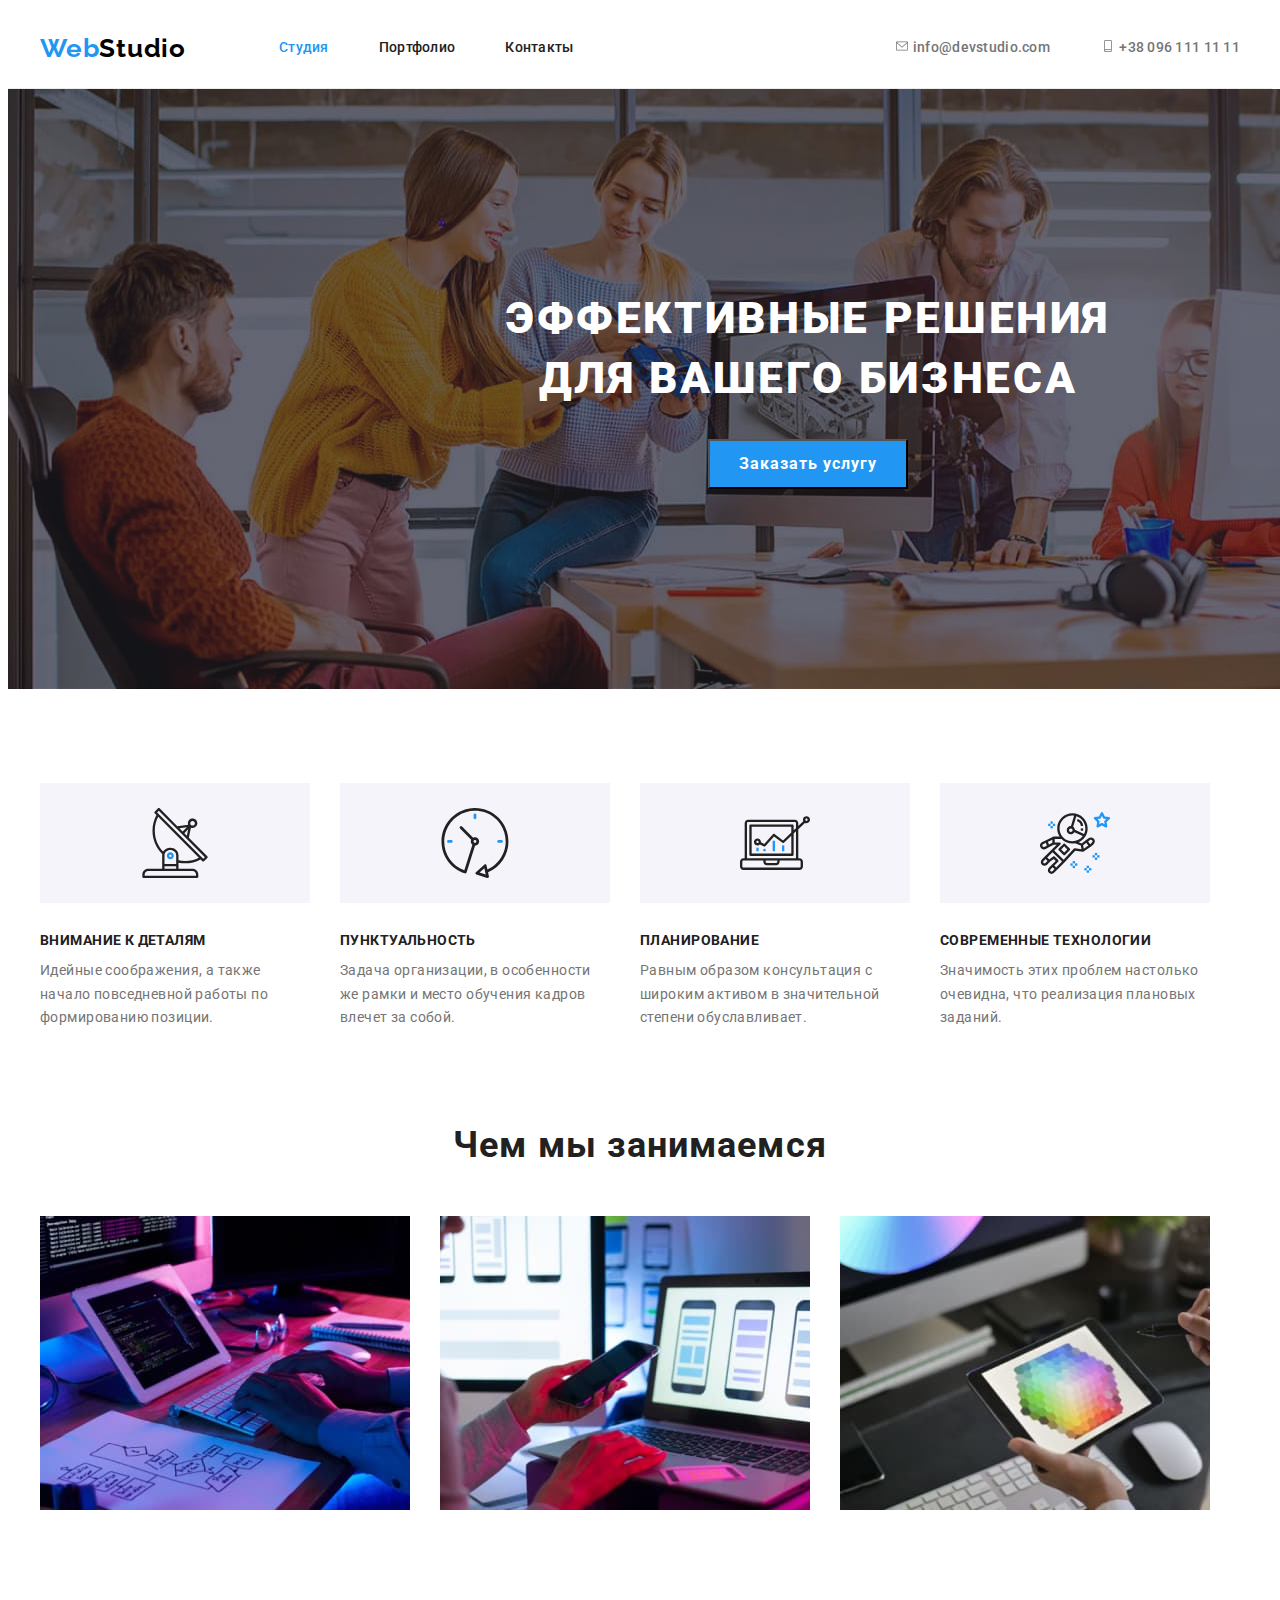
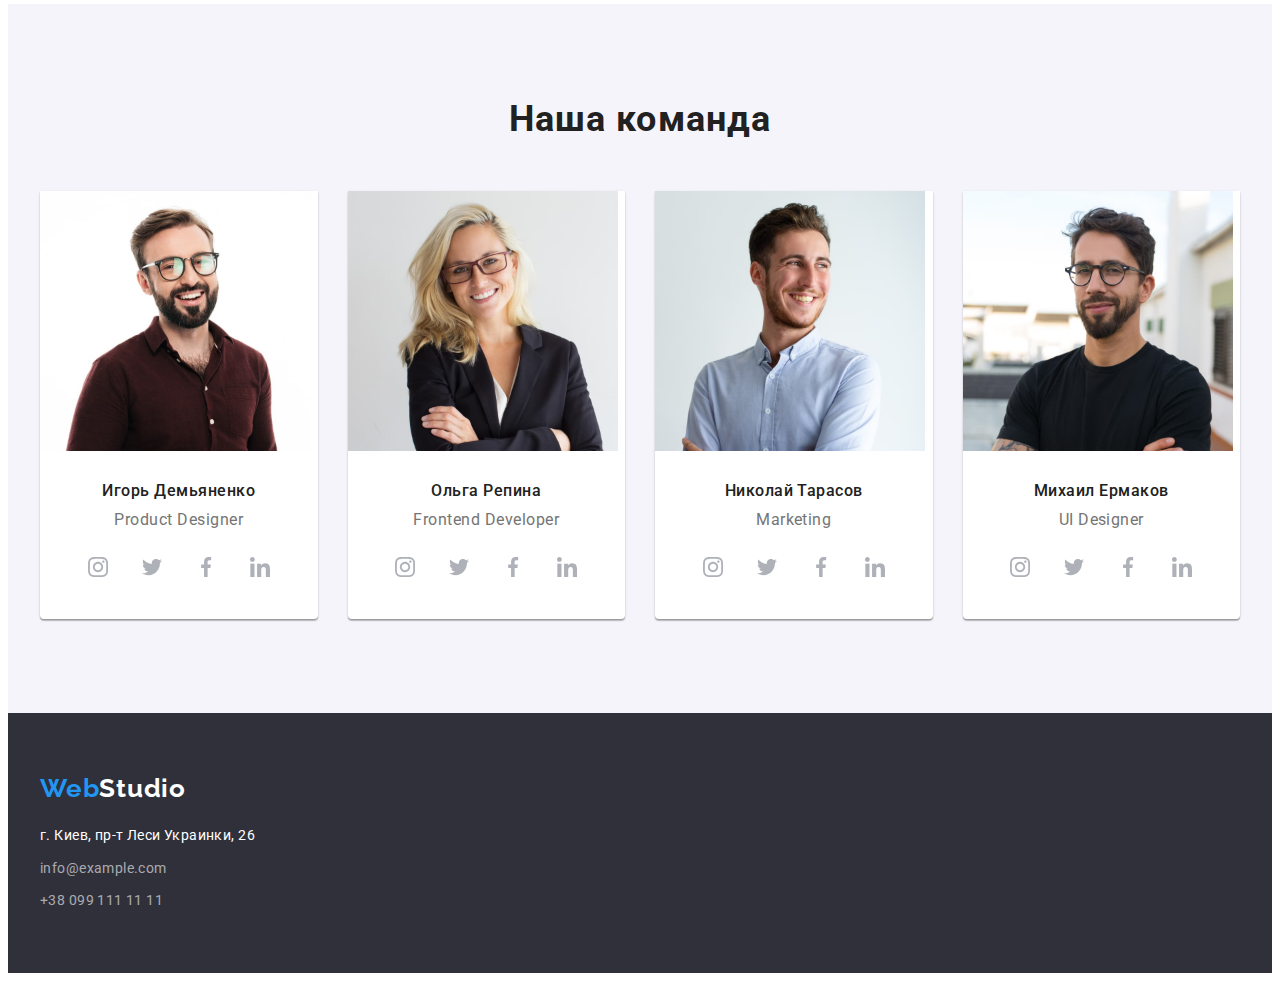
==== index.html @ e8e0b85b "hw-1" ====
<!DOCTYPE html>
<html lang="ru">
  <head>
    <meta charset="UTF-8" />
    <meta name="viewport" content="width=device-width, initial-scale=1.0" />
    <link rel="preconnect" href="https://fonts.googleapis.com" />
    <link rel="preconnect" href="https://fonts.gstatic.com" crossorigin />
    <link
      href="https://fonts.googleapis.com/css2?family=Oleo+Script&family=Raleway:wght@700&family=Roboto:wght@400;500;700;900&display=swap"
      rel="stylesheet"
    />
    <title>Студия</title>
    <link
      rel="stylesheet"
      href="https://cdnjs.cloudflare.com/ajax/libs/modern-normalize/1.1.0/modern-normalize.min.css"
      integrity="sha512-wpPYUAdjBVSE4KJnH1VR1HeZfpl1ub8YT/NKx4PuQ5NmX2tKuGu6U/JRp5y+Y8XG2tV+wKQpNHVUX03MfMFn9Q=="
      crossorigin="anonymous"
      referrerpolicy="no-referrer"
    />
    <link rel="stylesheet" href="./css/styles.css" />
  </head>
  <body>
    <header class="header">
      <div class="container">
        <a class="header-logo link" href="index.html" lang="en"
          ><span class="logo-first">Web</span>Studio</a
        >
        <nav class="header-nav">
          <ul class="header-nav-list list">
            <li class="header-item">
              <a href="./index.html" class="header-link link current">Студия</a>
            </li>
            <li class="header-item">
              <a href="./portfolio.html" class="header-link link">Портфолио</a>
            </li>
            <li class="header-item">
              <a href="" class="header-link link">Контакты</a>
            </li>
          </ul>
        </nav>
        <div class="header-connect">
          <ul class="header-list list">
            <li class="header-link">
              <a class="header-mail link" href="mailto:info@devstudio.com"
                ><svg class="header-icons" width="16" height="12">
                  <use
                    href="./images/icons/symbol-defs.svg#icon-envelope"
                  ></use>
                </svg>
                info@devstudio.com</a
              >
            </li>
            <li class="header-link">
              <a class="header-tel link" href="tel:+380961111111">
                <svg class="header-icons" width="16" height="12">
                  <use
                    href="./images/icons/symbol-defs.svg#icon-smartphone"
                  ></use>
                </svg>
                +38 096 111 11 11</a
              >
            </li>
          </ul>
        </div>
      </div>
    </header>
    <main>
      <!--section-1-->
      <section class="hero section">
        <div class="container">
          <h1 class="hero-title">Эффективные решения для вашего бизнеса</h1>
          <button type="button" class="hero-btn">Заказать услугу</button>
        </div>
      </section>
      <!--section-2-->
      <section class="feature section">
        <div class="container">
          <ul class="feature-list list">
            <li class="feature-item">
              <div class="feature-icons">
                <svg class="feature-icon" width="70" height="70">
                  <use href="./images/icons/symbol-defs.svg#icon-antenna"></use>
                </svg>
              </div>
              <h3 class="feature-title">Внимание к деталям</h3>
              <p class="feature-text">
                Идейные соображения, а также начало повседневной работы по
                формированию позиции.
              </p>
            </li>
            <li class="feature-item">
              <div class="feature-icons">
                <svg class="feature-icon" width="70" height="70">
                  <use href="./images/icons/symbol-defs.svg#icon-clock"></use>
                </svg>
              </div>
              <h3 class="feature-title">Пунктуальность</h3>
              <p class="feature-text">
                Задача организации, в особенности же рамки и место обучения
                кадров влечет за собой.
              </p>
            </li>
            <li class="feature-item">
              <div class="feature-icons">
                <svg class="feature-icon" width="70" height="70">
                  <use href="./images/icons/symbol-defs.svg#icon-diagram"></use>
                </svg>
              </div>
              <h3 class="feature-title">Планирование</h3>
              <p class="feature-text">
                Равным образом консультация с широким активом в значительной
                степени обуславливает.
              </p>
            </li>
            <li class="feature-item">
              <div class="feature-icons">
                <svg class="feature-icon" width="70" height="70">
                  <use
                    href="./images/icons/symbol-defs.svg#icon-astronaut"
                  ></use>
                </svg>
              </div>
              <h3 class="feature-title">Современные технологии</h3>
              <p class="feature-text">
                Значимость этих проблем настолько очевидна, что реализация
                плановых заданий.
              </p>
            </li>
          </ul>
        </div>
      </section>
      <!--section-3-->
      <section class="work section">
        <div class="container">
          <h2 class="work-title">Чем мы занимаемся</h2>
          <ul class="work-list list">
            <li class="work-item">
              <img
                src="./images/img.jpg"
                alt="картинка"
                width="370"
                height="294"
              />
            </li>
            <li class="work-item">
              <img
                src="./images/img-1.jpg"
                alt="картинка-1"
                width="370"
                height="294"
              />
            </li>
            <li class="work-item">
              <img
                src="./images/img-2.jpg"
                alt="картинка-2"
                width="370"
                height="294"
              />
            </li>
          </ul>
        </div>
      </section>
      <!--section-4-->
      <section class="team section">
        <div class="container">
          <h2 class="team-title">Наша команда</h2>
          <ul class="team-list list">
            <li class="team-item">
              <img
                src="./images/img-4.jpg"
                alt="Игорь Демьяненко"
                width="270"
                height="260"
              />
              <div class="team-cards">
                <h3 class="team-subtitle">Игорь Демьяненко</h3>
                <p lang="en" class="team-text">Product Designer</p>
                <ul class="team-soc-list list">
                  <li class="team-soc-item">
                    <a href="" class="team-soc-link link">
                      <svg class="team-soc-icon" width="20" height="20">
                        <use
                          href="./images/icons/symbol-defs.svg#icon-instagram-2"
                        ></use>
                      </svg>
                    </a>
                  </li>
                  <li class="team-soc-item">
                    <a href="" class="team-soc-link link"
                      ><svg class="team-soc-icon" width="20" height="20">
                        <use
                          href="./images/icons/symbol-defs.svg#icon-twitter"
                        ></use>
                      </svg>
                    </a>
                  </li>
                  <li class="team-soc-item">
                    <a href="" class="team-soc-link link"
                      ><svg class="team-soc-icon" width="20" height="20">
                        <use
                          href="./images/icons/symbol-defs.svg#icon-facebook"
                        ></use>
                      </svg>
                    </a>
                  </li>
                  <li class="team-soc-item">
                    <a href="" class="team-soc-link link"
                      ><svg class="team-soc-icon" width="20" height="20">
                        <use
                          href="./images/icons/symbol-defs.svg#icon-linkedin"
                        ></use>
                      </svg>
                    </a>
                  </li>
                </ul>
              </div>
            </li>
            <li class="team-item">
              <img
                src="./images/img-3.jpg"
                alt="Ольга Репина"
                width="270"
                height="260"
              />
              <div class="team-cards">
                <h3 class="team-subtitle">Ольга Репина</h3>
                <p lang="en" class="team-text">Frontend Developer</p>
                <ul class="team-soc-list list">
                  <li class="team-soc-item">
                    <a href="" class="team-soc-link link">
                      <svg class="team-soc-icon" width="20" height="20">
                        <use
                          href="./images/icons/symbol-defs.svg#icon-instagram-2"
                        ></use>
                      </svg>
                    </a>
                  </li>
                  <li class="team-soc-item">
                    <a href="" class="team-soc-link link"
                      ><svg class="team-soc-icon" width="20" height="20">
                        <use
                          href="./images/icons/symbol-defs.svg#icon-twitter"
                        ></use>
                      </svg>
                    </a>
                  </li>
                  <li class="team-soc-item">
                    <a href="" class="team-soc-link link"
                      ><svg class="team-soc-icon" width="20" height="20">
                        <use
                          href="./images/icons/symbol-defs.svg#icon-facebook"
                        ></use>
                      </svg>
                    </a>
                  </li>
                  <li class="team-soc-item">
                    <a href="" class="team-soc-link link"
                      ><svg class="team-soc-icon" width="20" height="20">
                        <use
                          href="./images/icons/symbol-defs.svg#icon-linkedin"
                        ></use>
                      </svg>
                    </a>
                  </li>
                </ul>
              </div>
            </li>
            <li class="team-item">
              <img
                src="./images/img-5.jpg"
                alt="Николай Тарасов"
                width="270"
                height="260"
              />
              <div class="team-cards">
                <h3 class="team-subtitle">Николай Тарасов</h3>
                <p lang="en" class="team-text">Marketing</p>
                <ul class="team-soc-list list">
                  <li class="team-soc-item">
                    <a href="" class="team-soc-link link">
                      <svg class="team-soc-icon" width="20" height="20">
                        <use
                          href="./images/icons/symbol-defs.svg#icon-instagram-2"
                        ></use>
                      </svg>
                    </a>
                  </li>
                  <li class="team-soc-item">
                    <a href="" class="team-soc-link link"
                      ><svg class="team-soc-icon" width="20" height="20">
                        <use
                          href="./images/icons/symbol-defs.svg#icon-twitter"
                        ></use>
                      </svg>
                    </a>
                  </li>
                  <li class="team-soc-item">
                    <a href="" class="team-soc-link link"
                      ><svg class="team-soc-icon" width="20" height="20">
                        <use
                          href="./images/icons/symbol-defs.svg#icon-facebook"
                        ></use>
                      </svg>
                    </a>
                  </li>
                  <li class="team-soc-item">
                    <a href="" class="team-soc-link link"
                      ><svg class="team-soc-icon" width="20" height="20">
                        <use
                          href="./images/icons/symbol-defs.svg#icon-linkedin"
                        ></use>
                      </svg>
                    </a>
                  </li>
                </ul>
              </div>
            </li>
            <li class="team-item">
              <img
                src="./images/img-6.jpg"
                alt="Михаил Ермаков"
                width="270"
                height="260"
              />
              <div class="team-cards">
                <h3 class="team-subtitle">Михаил Ермаков</h3>
                <p lang="en" class="team-text">UI Designer</p>
                <ul class="team-soc-list list">
                  <li class="team-soc-item">
                    <a href="" class="team-soc-link link">
                      <svg class="team-soc-icon" width="20" height="20">
                        <use
                          href="./images/icons/symbol-defs.svg#icon-instagram-2"
                        ></use>
                      </svg>
                    </a>
                  </li>
                  <li class="team-soc-item">
                    <a href="" class="team-soc-link link"
                      ><svg class="team-soc-icon" width="20" height="20">
                        <use
                          href="./images/icons/symbol-defs.svg#icon-twitter"
                        ></use>
                      </svg>
                    </a>
                  </li>
                  <li class="team-soc-item">
                    <a href="" class="team-soc-link link"
                      ><svg class="team-soc-icon" width="20" height="20">
                        <use
                          href="./images/icons/symbol-defs.svg#icon-facebook"
                        ></use>
                      </svg>
                    </a>
                  </li>
                  <li class="team-soc-item">
                    <a href="" class="team-soc-link link"
                      ><svg class="team-soc-icon" width="20" height="20">
                        <use
                          href="./images/icons/symbol-defs.svg#icon-linkedin"
                        ></use>
                      </svg>
                    </a>
                  </li>
                </ul>
              </div>
            </li>
          </ul>
        </div>
      </section>
    </main>
    <footer class="footer">
      <div class="container">
        <a href="index.html" class="footer-logo link" lang="en"
          ><span class="logo-first">Web</span>Studio</a
        >
        <address class="contacts-address">
          <ul class="contacts-list list">
            <li class="contacts-item">
              <a
                href="https://goo.gl/maps/6jQpvuKNeMGjy2xLA"
                class="futer-address link"
                target="_blank"
                >г. Киев, пр-т Леси Украинки, 26</a
              >
            </li>
            <li class="contacts-item">
              <a href="mailto:info@example.com" class="futer-mail link"
                >info@example.com</a
              >
            </li>
            <li class="contacts-item">
              <a href="tel:+380991111111" class="futer-tel link"
                >+38 099 111 11 11</a
              >
            </li>
          </ul>
        </address>
      </div>
    </footer>
  </body>
</html>
---- css/styles.css ----
:root {
  --title-color: #212121;
  --accent-color: #2196f3;
  --projegt-list-gap: 30px;
}

*::before,
*::after {
  box-sizing: border-box;
}
p,
h1,
h2,
h3,
h4,
h5,
h6 {
  margin: 0;
}
ul,
ol {
  margin: 0;
  padding: 0;
}
img {
  display: block;
  max-width: 100%;
  height: auto;
}
body {
  font-family: "Roboto", sans-serif;
}
.list {
  list-style: none;
}
.link {
  text-decoration: none;
}
.container {
  width: 1200px;
  padding-left: 15px;
  padding-right: 15px;
  margin: 0 auto;
}
.section {
  padding-top: 94px;
  padding-bottom: 94px;
}
.visually-hidden {
  position: absolute;
  white-space: nowrap;
  width: 1px;
  height: 1px;
  overflow: hidden;
  border: 0;
  padding: 0;
  clip: rect(0 0 0 0);
  clip-path: inset(50%);
  margin: -1px;
}

/* ----------header----------*/
.header {
  background-color: #ffffff;
  border-bottom: 1px solid #ececec;
}
.header .container {
  display: flex;
  align-items: center;
}
.header-nav .current {
  color: var(--accent-color);
}
.header-logo {
  font-family: "Raleway";
  font-style: normal;
  font-weight: 700;
  font-size: 26px;
  line-height: 1.19;
  letter-spacing: 0.03em;
  color: #000000;
  margin-right: 93px;
}
.logo-first {
  font-family: "Raleway";
  font-style: normal;
  font-weight: 700;
  font-size: 26px;
  line-height: 1.19;
  letter-spacing: 0.03em;
  color: #2196f3;
}
.header-nav-list,
.header-list {
  display: flex;
}
.header-connect {
  margin-left: auto;
}
.header-item:not(:last-child) {
  margin-right: 50px;
}

.header-link {
  font-weight: 500;
  font-size: 14px;
  line-height: 1.14;
  letter-spacing: 0.02em;
  padding-top: 0;
  color: #212121;
  display: block;
  padding-top: 32px;
  padding-bottom: 32px;
}
.header-icons {
  fill: currentColor;
}
.header-link:hover,
.header-link:focus {
  color: var(--accent-color);
}

.header-mail,
.header-tel {
  font-weight: 500;
  font-size: 14px;
  line-height: 1.14;
  letter-spacing: 0.02em;

  color: #757575;
}

.header-mail:hover,
.header-mail:focus {
  color: var(--accent-color);
}
.header-tel:hover,
.header-tel:focus {
  color: var(--accent-color);
}
.header-tel {
  margin-left: 50px;
}

/* ----------hero----------*/
.hero {
  background-color: #2f303a;
  width: 1600px;
  margin: 0 auto;
  background-image: linear-gradient(
      rgba(47, 48, 58, 0.4),
      rgba(47, 48, 58, 0.4)
    ),
    url(../images/fon.jpg);
  background-repeat: no-repeat;
  background-position: center;
  background-size: cover;
  padding-top: 200px;
  padding-bottom: 200px;
  text-align: center;
}
.hero-title {
  font-weight: 900;
  font-size: 44px;
  line-height: 1.36;
  letter-spacing: 0.06em;
  text-transform: uppercase;
  color: #ffffff;
  max-width: 696px;
  margin: 0 auto;
}
.hero-btn {
  font-family: "Roboto";
  font-style: normal;
  font-weight: 700;
  font-size: 16px;
  line-height: 1.88;
  display: block;
  letter-spacing: 0.06em;
  color: #ffffff;
  background-color: #2196f3;
  margin: 0 auto;
  height: 50px;
  min-width: 200px;
  margin-top: 30px;
}
/* ----------feature----------*/
.feature-list {
  display: flex;
}
.feature-item {
  max-width: 270px;
}

.feature-item + .feature-item {
  margin-left: 30px;
}
.feature-icons {
  width: 270px;
  height: 120px;
  background-color: #f5f4fa;
  display: flex;
  align-items: center;
  justify-content: center;
  margin-bottom: var(--projegt-list-gap);
}
.feature-title {
  font-weight: 700;
  font-size: 14px;
  line-height: 1.14;
  letter-spacing: 0.03em;
  text-transform: uppercase;
  color: var(--title-color);
  margin-bottom: 10px;
}
.feature-text {
  font-size: 14px;
  line-height: 1.71;
  letter-spacing: 0.03em;
  color: #757575;
}
/* ----------work----------*/
.work {
  padding-top: 0;
}
.work-list {
  display: flex;
}
.work-item + .work-item {
  margin-left: 30px;
}
.work-title {
  font-weight: 700;
  font-size: 36px;
  line-height: 1.17;
  text-align: center;
  letter-spacing: 0.03em;
  color: var(--title-color);
  margin-bottom: 50px;
}
/* ----------team----------*/

.team {
  background-color: #f5f4fa;
}
.team-list {
  display: flex;
  flex-wrap: wrap;
  margin-left: -30px;
}
.team-item {
  background-color: #ffffff;
  flex-basis: calc(100% / 4 - 30px);
  margin-left: 30px;
  box-shadow: 0px 1px 3px rgba(0, 0, 0, 0.12), 0px 1px 1px rgba(0, 0, 0, 0.14),
    0px 2px 1px rgba(0, 0, 0, 0.2);
  border-radius: 0px 0px 4px 4px;
}

.team-title {
  font-weight: 700;
  font-size: 36px;
  line-height: 1.17;
  text-align: center;
  letter-spacing: 0.03em;

  color: var(--title-color);
  margin-bottom: 50px;
}
.team-cards {
  padding-top: 30px;
  padding-bottom: 30px;
}
.team-subtitle {
  font-weight: 500;
  font-size: 16px;
  line-height: 1.19;
  text-align: center;
  letter-spacing: 0.03em;
  color: #212121;
  margin-bottom: 10px;
}
.team-text {
  font-size: 16px;
  line-height: 1.19;
  text-align: center;
  letter-spacing: 0.03em;
  color: #757575;
  margin-bottom: 16px;
}
.team-soc-list {
  display: flex;
  justify-content: center;
}
.team-soc-item + .team-soc-item {
  margin-left: 10px;
}
.team-soc-link {
  width: 44px;
  height: 44px;
  background-color: #ffffff;
  border-radius: 50%;
  display: flex;
  align-items: center;
  justify-content: center;
  color: #afb1b8;
}
.team-soc-icon {
  fill: currentColor;
}
.team-soc-link:hover,
.team-soc-link:focus {
  background-color: var(--accent-color);
  color: #ffffff;
}

/* ----------footer----------*/
.footer {
  background-color: #2f303a;
  padding-top: 60px;
  padding-bottom: 60px;
}
.footer-logo {
  font-family: "Raleway";
  font-style: normal;
  font-weight: 700;
  font-size: 26px;
  line-height: 1.19;
  letter-spacing: 0.03em;
  color: #ffffff;
  display: block;
  margin-bottom: 20px;
}
.contacts-address {
  font-style: normal;
}
.contacts-item + .contacts-item {
  margin-top: 9px;
}
.futer-address {
  font-size: 14px;
  line-height: 1.71;
  letter-spacing: 0.03em;
  color: #ffffff;
}
.futer-mail,
.futer-tel {
  font-size: 14px;
  line-height: 1.71;
  letter-spacing: 0.03em;
  color: rgba(255, 255, 255, 0.6);
}
.futer-mail:hover,
.futer-mail:focus {
  color: var(--accent-color);
}
.futer-tel:hover,
.futer-tel:focus {
  color: var(--accent-color);
}
/* -----страница-------- */

/* -------фильтр--------- */

.filtre-list {
  display: flex;
  justify-content: center;
  margin-bottom: 50px;
}
.filtre-item:nth-child(n + 2) {
  margin-left: 8px;
}
.filtre-btn {
  font-family: "Roboto";
  font-style: normal;
  font-weight: 500;
  font-size: 16px;
  line-height: 1.62;
  text-align: center;
  letter-spacing: 0.03em;
  background: #f5f4fa;
  border-radius: 4px;
  cursor: pointer;
  padding: 6px 22px;
  border: none;
  display: inline-block;
}

.filtre-btn:hover,
.filtre-btn:focus {
  color: var(--accent-color);
}
/* ----проект---- */

.project-list {
  display: flex;
  flex-wrap: wrap;
  margin-top: calc(-1 * var(--projegt-list-gap));
  margin-left: calc(-1 * var(--projegt-list-gap));
}

.project-item {
  flex-basis: calc(100% / 3 - var(--projegt-list-gap));
  margin-top: var(--projegt-list-gap);
  margin-left: var(--projegt-list-gap);
}

.project-card {
  padding: 20px 24px;
  border-right: 1px solid #eeeeee;
  border-bottom: 1px solid #eeeeee;
  border-left: 1px solid #eeeeee;
}
.project-title {
  font-weight: 700;
  font-size: 18px;
  line-height: 2;
  letter-spacing: 0.06em;
  color: #212121;
  margin-bottom: 4px;
}
.project-text {
  font-weight: 400;
  font-size: 16px;
  line-height: 1.88;
  letter-spacing: 0.03em;
  color: #757575;
}
.filtre-list .current {
  background-color: var(--accent-color);
  color: #ffffff;
}
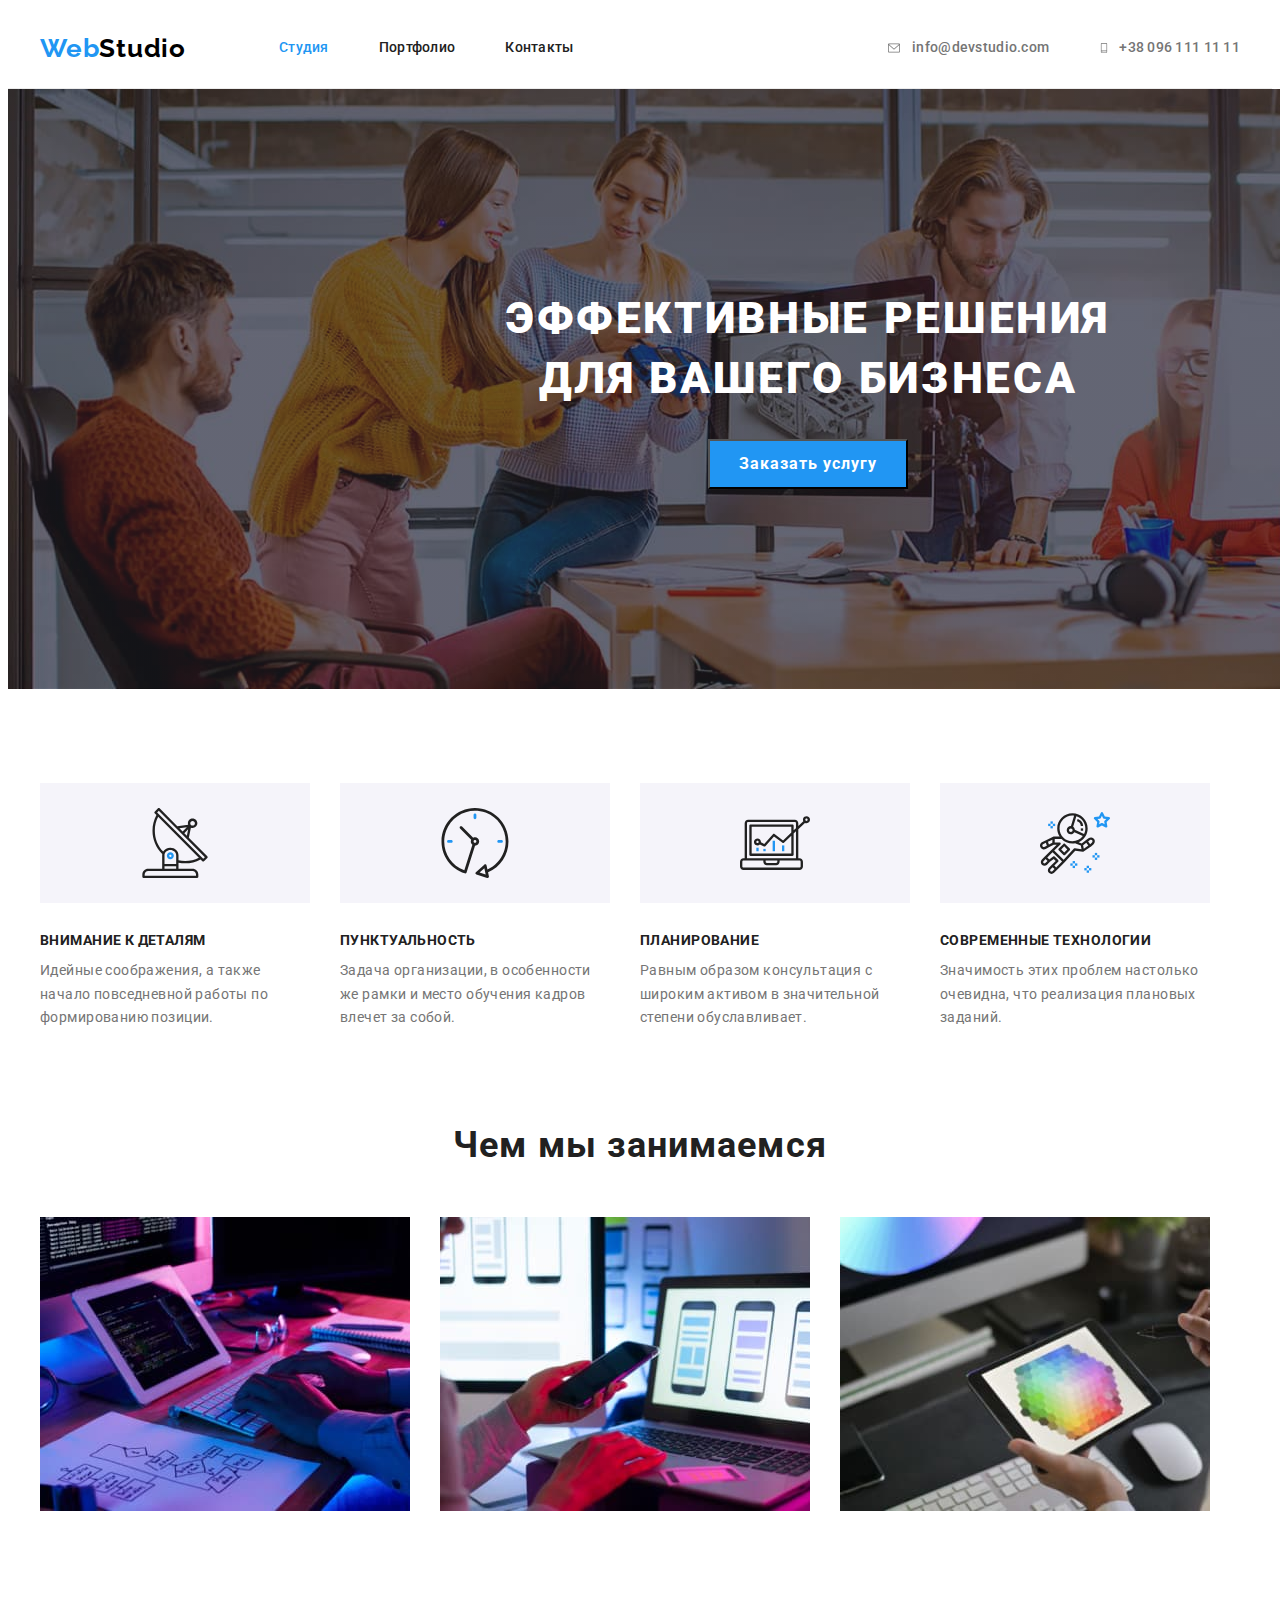
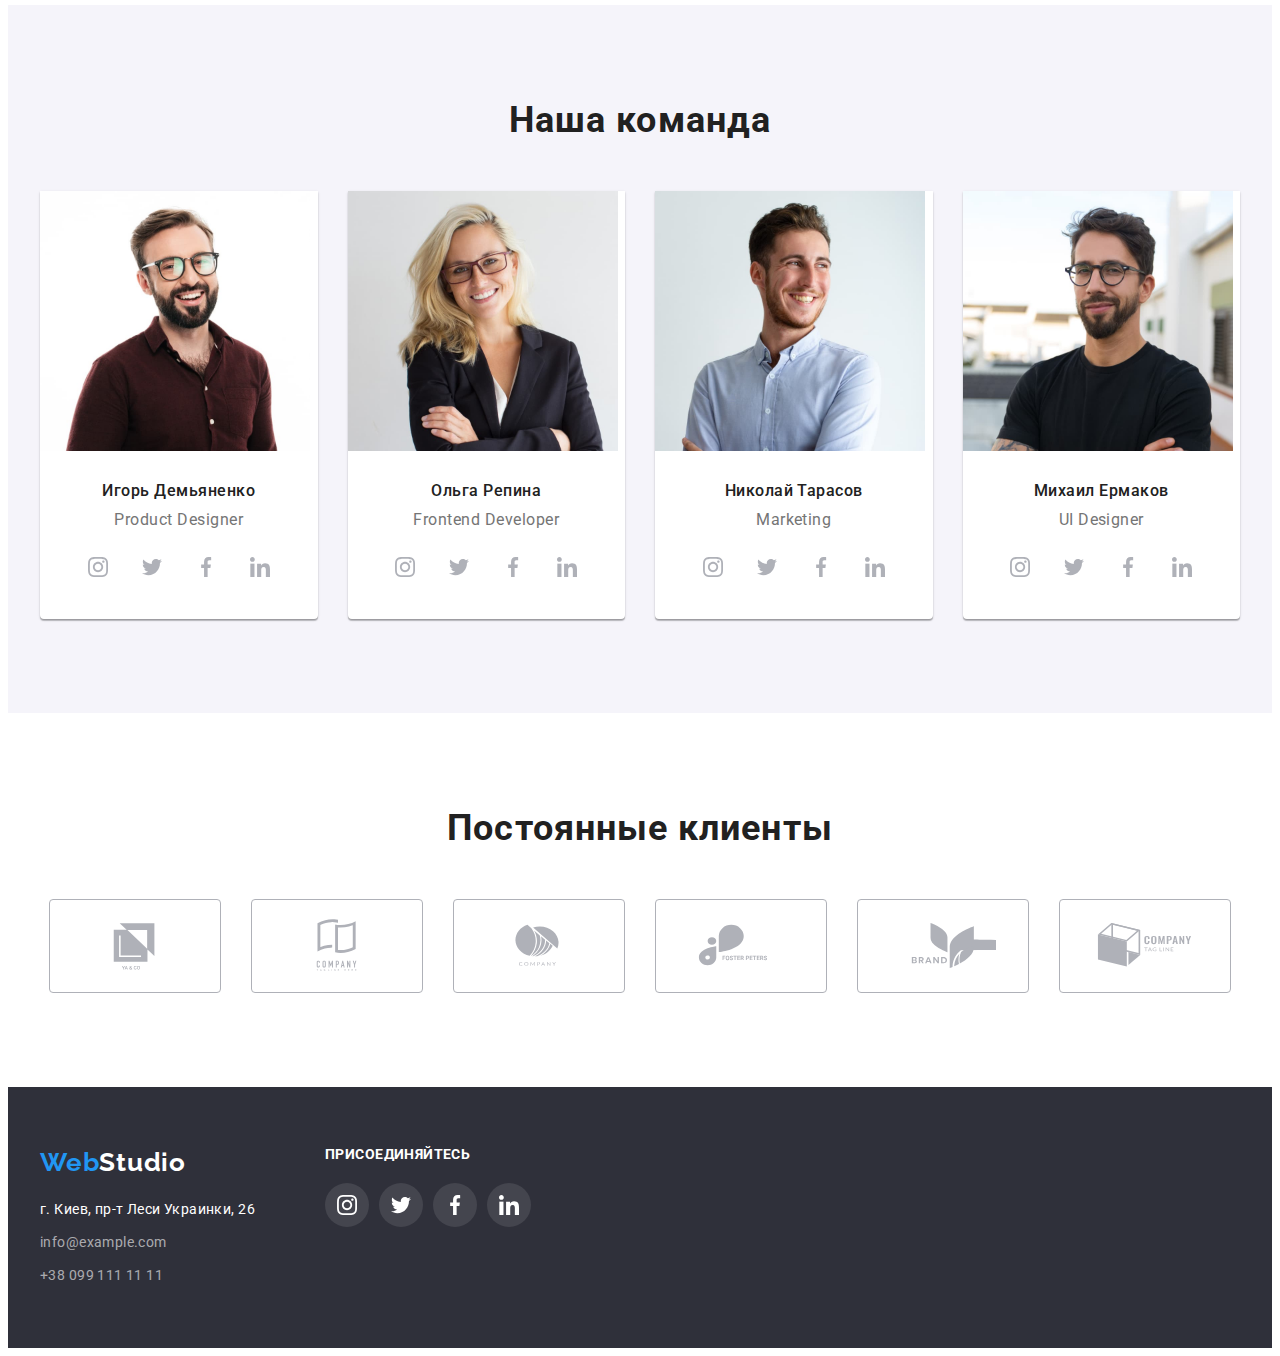
==== commit 4d81fb74: "hw-2" ====
--- a/index.html
+++ b/index.html
@@ -52,7 +52,7 @@
             </li>
             <li class="header-link">
               <a class="header-tel link" href="tel:+380961111111">
-                <svg class="header-icons" width="16" height="12">
+                <svg class="header-icons" width="10" height="16">
                   <use
                     href="./images/icons/symbol-defs.svg#icon-smartphone"
                   ></use>
@@ -369,9 +369,60 @@
           </ul>
         </div>
       </section>
+      <!--section-5-->
+      <section class="clients section">
+        <div class="container">
+          <h2 class="clients-title">Постоянные клиенты</h2>
+          <ul class="clients-list list">
+            <li class="client-item">
+              <a href="" class="client-link link">
+                <svg class="client-icon" width="106" height="60">
+                  <use href="./images/icons/symbol-defs.svg#icon-logo"></use>
+                </svg>
+              </a>
+            </li>
+            <li class="client-item">
+              <a href="" class="client-link link">
+                <svg class="client-icon" width="106" height="60">
+                  <use href="./images/icons/symbol-defs.svg#icon-logo-1"></use>
+                </svg>
+              </a>
+            </li>
+            <li class="client-item">
+              <a href="" class="client-link link">
+                <svg class="client-icon" width="106" height="60">
+                  <use href="./images/icons/symbol-defs.svg#icon-logo-2"></use>
+                </svg>
+              </a>
+            </li>
+            <li class="client-item">
+              <a href="" class="client-link link">
+                <svg class="client-icon" width="106" height="60">
+                  <use href="./images/icons/symbol-defs.svg#icon-logo-3"></use>
+                </svg>
+              </a>
+            </li>
+            <li class="client-item">
+              <a href="" class="client-link link">
+                <svg class="client-icon" width="106" height="60">
+                  <use href="./images/icons/symbol-defs.svg#icon-logo-4"></use>
+                </svg>
+              </a>
+            </li>
+            <li class="client-item">
+              <a href="" class="client-link link">
+                <svg class="client-icon" width="106" height="60">
+                  <use href="./images/icons/symbol-defs.svg#icon-logo-5"></use>
+                </svg>
+              </a>
+            </li>
+          </ul>
+        </div>
+      </section>
     </main>
     <footer class="footer">
-      <div class="container">
+      <div class="footer-conteiner container">
+        <div class="footer-contakts">
         <a href="index.html" class="footer-logo link" lang="en"
           ><span class="logo-first">Web</span>Studio</a
         >
@@ -396,6 +447,36 @@
               >
             </li>
           </ul>
+          </div>
+          <div class="footer-soc">
+            <h2 class="footer-soc-title">присоединяйтесь</h2>
+            <ul class="footer-soc-list list">
+              <li class="footer-soc-item">
+                <a href="" class="footer-soc-link">
+                  <svg class="footer-soc-icon" width="20" height="20">
+                    <use href="./images/icons/symbol-defs.svg#icon-instagram-2"></use></svg>
+                </a>
+              </li>
+              <li class="footer-soc-item">
+                <a href="" class="footer-soc-link">
+                  <svg class="footer-soc-icon" width="20" height="20">
+                    <use href="./images/icons/symbol-defs.svg#icon-twitter"></use></svg>
+                </a>
+              </li>
+              <li class="footer-soc-item">
+                <a href="" class="footer-soc-link">
+                  <svg class="footer-soc-icon" width="20" height="20">
+                    <use href="./images/icons/symbol-defs.svg#icon-facebook"></use></svg>
+                </a>
+              </li>
+              <li class="footer-soc-item">
+                <a href="" class="footer-soc-link">
+                  <svg class="footer-soc-icon" width="20" height="20">
+                    <use href="./images/icons/symbol-defs.svg#icon-linkedin"></use></svg>
+                </a>
+              </li>
+            </ul>
+          </div>
         </address>
       </div>
     </footer>
--- a/css/styles.css
+++ b/css/styles.css
@@ -114,6 +114,7 @@
 }
 .header-icons {
   fill: currentColor;
+  margin-right: 10px;
 }
 .header-link:hover,
 .header-link:focus {
@@ -128,6 +129,8 @@
   letter-spacing: 0.02em;
 
   color: #757575;
+  display: flex;
+  align-items: center;
 }
 
 .header-mail:hover,
@@ -314,12 +317,52 @@
   color: #ffffff;
 }
 
+/* ----------clients----------*/
+.clients-title {
+  font-weight: 700;
+  font-size: 36px;
+  line-height: 1.17;
+  text-align: center;
+  letter-spacing: 0.03em;
+  color: var(--title-color);
+  margin-bottom: 50px;
+}
+.clients-list {
+  display: flex;
+  justify-content: center;
+}
+.client-item + .client-item {
+  margin-left: var(--projegt-list-gap);
+}
+.client-link {
+  display: flex;
+  width: 170px;
+  height: 92px;
+  color: #afb1b8;
+  align-items: center;
+  justify-content: center;
+
+  border: 1px solid #afb1b8;
+  border-radius: 4px;
+}
+.client-icon {
+  fill: currentColor;
+}
+.client-link:focus,
+.client-link:hover {
+  color: var(--accent-color);
+  border: 1px solid var(--accent-color);
+}
 /* ----------footer----------*/
 .footer {
   background-color: #2f303a;
   padding-top: 60px;
   padding-bottom: 60px;
 }
+.footer-conteiner {
+  display: flex;
+}
+
 .footer-logo {
   font-family: "Raleway";
   font-style: normal;
@@ -358,6 +401,43 @@
 .futer-tel:focus {
   color: var(--accent-color);
 }
+.footer-soc {
+  margin-left: 70px;
+}
+.footer-soc-title {
+  font-weight: 700;
+  font-size: 14px;
+  line-height: 1.14;
+  letter-spacing: 0.03em;
+  text-transform: uppercase;
+  color: #ffffff;
+  margin-bottom: 20px;
+}
+.footer-soc-list {
+  display: flex;
+  justify-content: center;
+}
+.footer-soc-item + .footer-soc-item {
+  margin-left: 10px;
+}
+.footer-soc-link {
+  width: 44px;
+  height: 44px;
+  background-color: #ffffff1a;
+  border-radius: 50%;
+  display: flex;
+  align-items: center;
+  justify-content: center;
+  color: #ffffff;
+}
+.footer-soc-icon {
+  fill: currentColor;
+}
+.footer-soc-link:focus,
+.footer-soc-link:hover {
+  background-color: var(--accent-color);
+}
+
 /* -----страница-------- */
 
 /* -------фильтр--------- */
@@ -388,7 +468,9 @@
 
 .filtre-btn:hover,
 .filtre-btn:focus {
-  color: var(--accent-color);
+  background-color: var(--accent-color);
+  color: #ffffff;
+  box-shadow: 0px 4px 4px 0px rgba(0, 0, 0, 0.25);
 }
 /* ----проект---- */
 
@@ -403,6 +485,13 @@
   flex-basis: calc(100% / 3 - var(--projegt-list-gap));
   margin-top: var(--projegt-list-gap);
   margin-left: var(--projegt-list-gap);
+}
+.project-link {
+  display: block;
+}
+.project-link:focus,
+.project-link:hover {
+  box-shadow: 0px 4px 4px 0px rgba(0, 0, 0, 0.25);
 }
 
 .project-card {
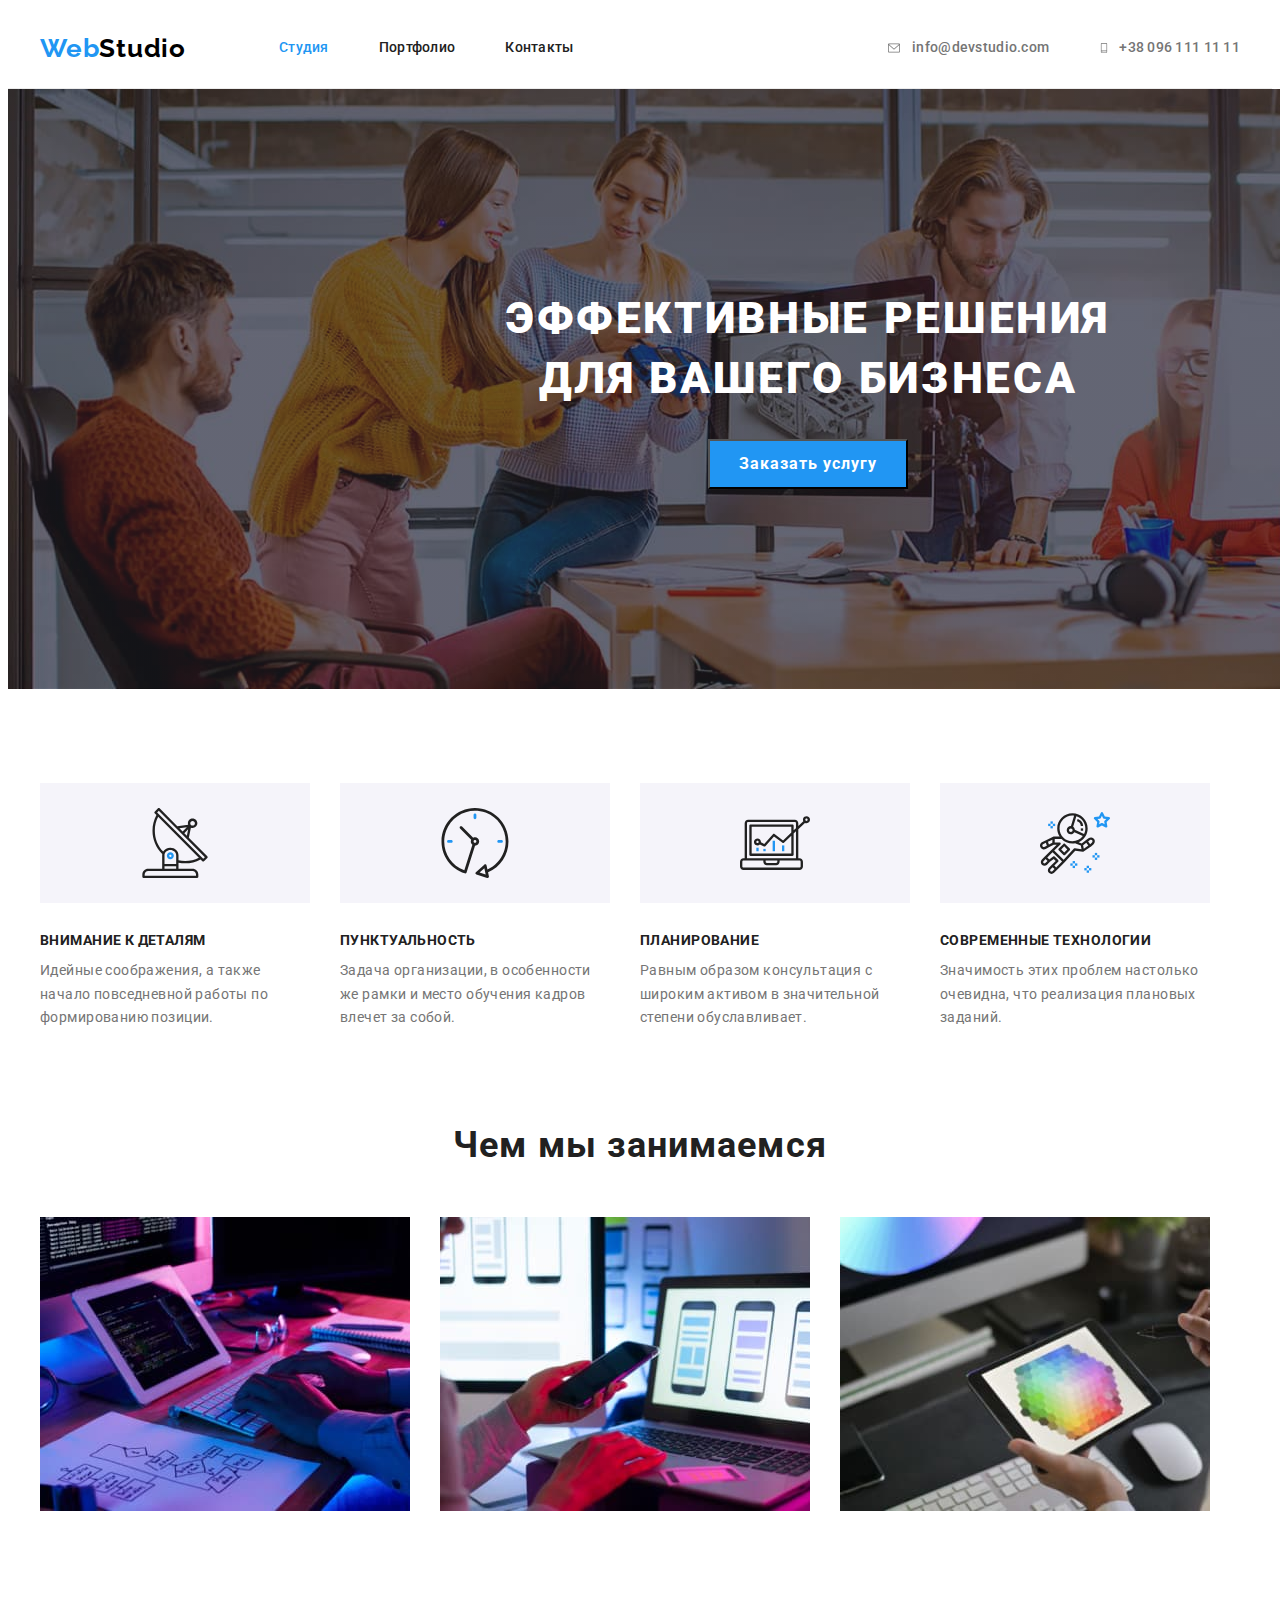
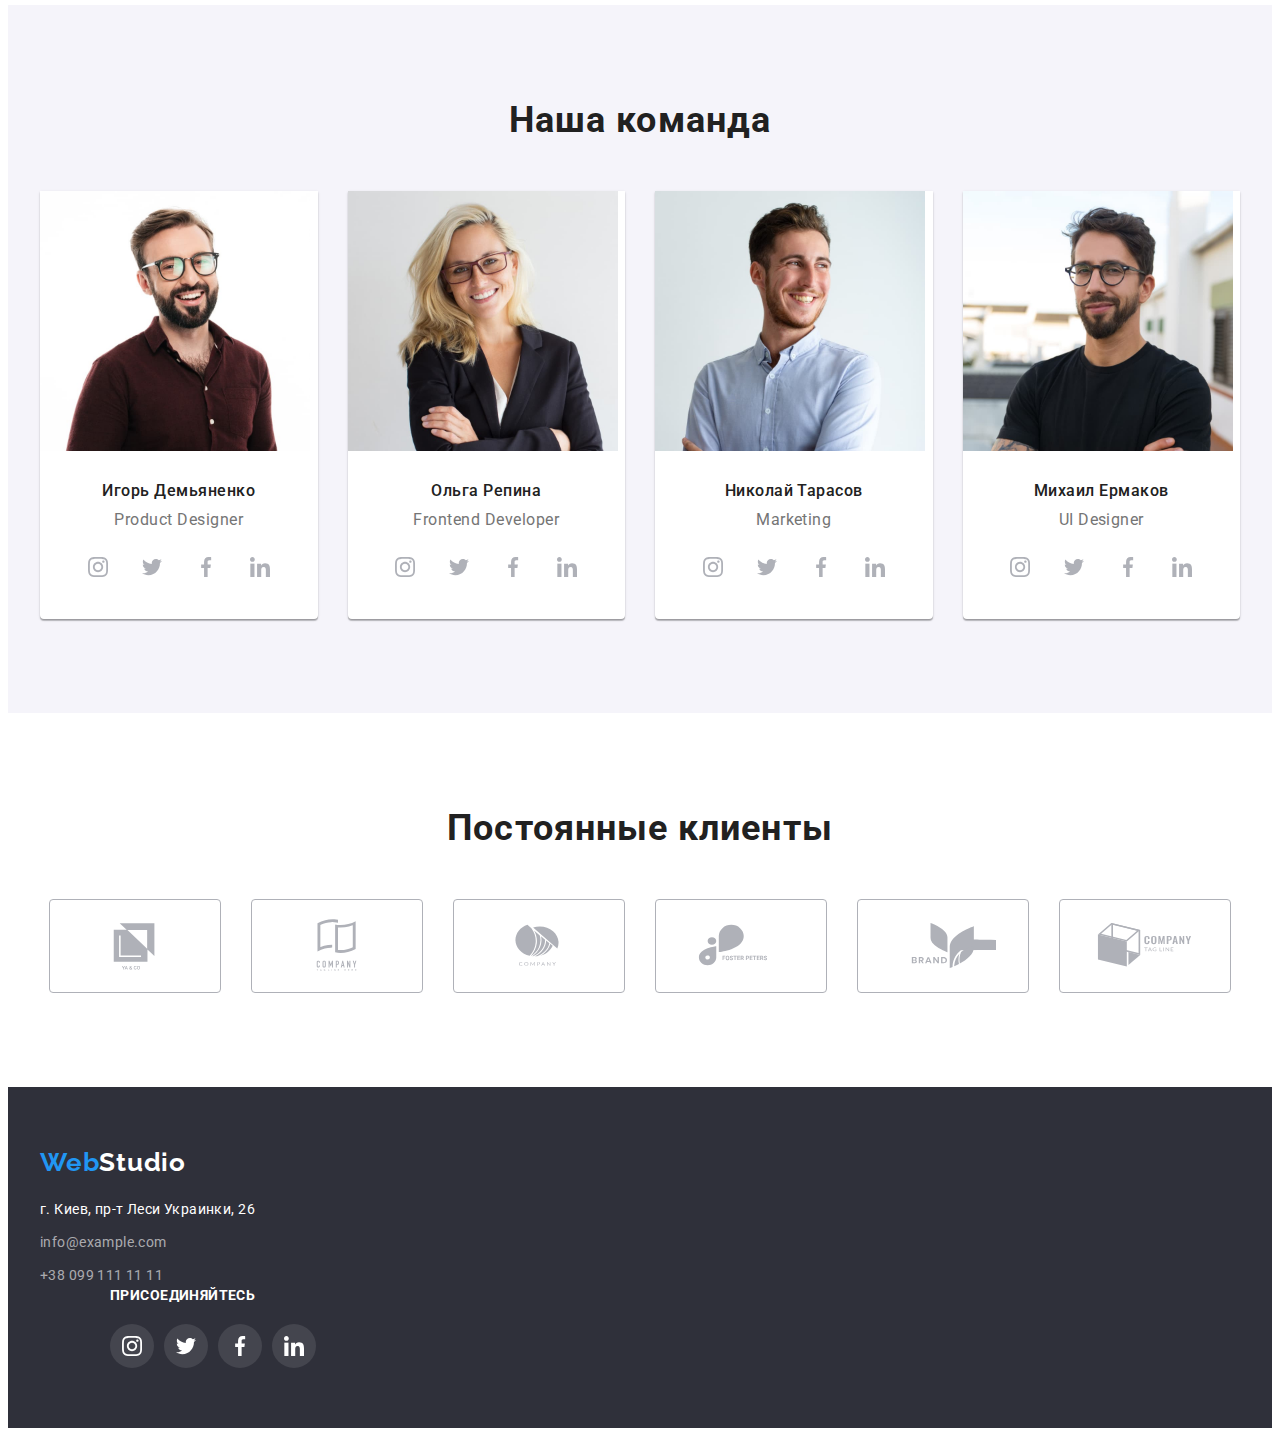
==== commit ca028a5f: "hw-3" ====
--- a/index.html
+++ b/index.html
@@ -447,7 +447,6 @@
               >
             </li>
           </ul>
-          </div>
           <div class="footer-soc">
             <h2 class="footer-soc-title">присоединяйтесь</h2>
             <ul class="footer-soc-list list">
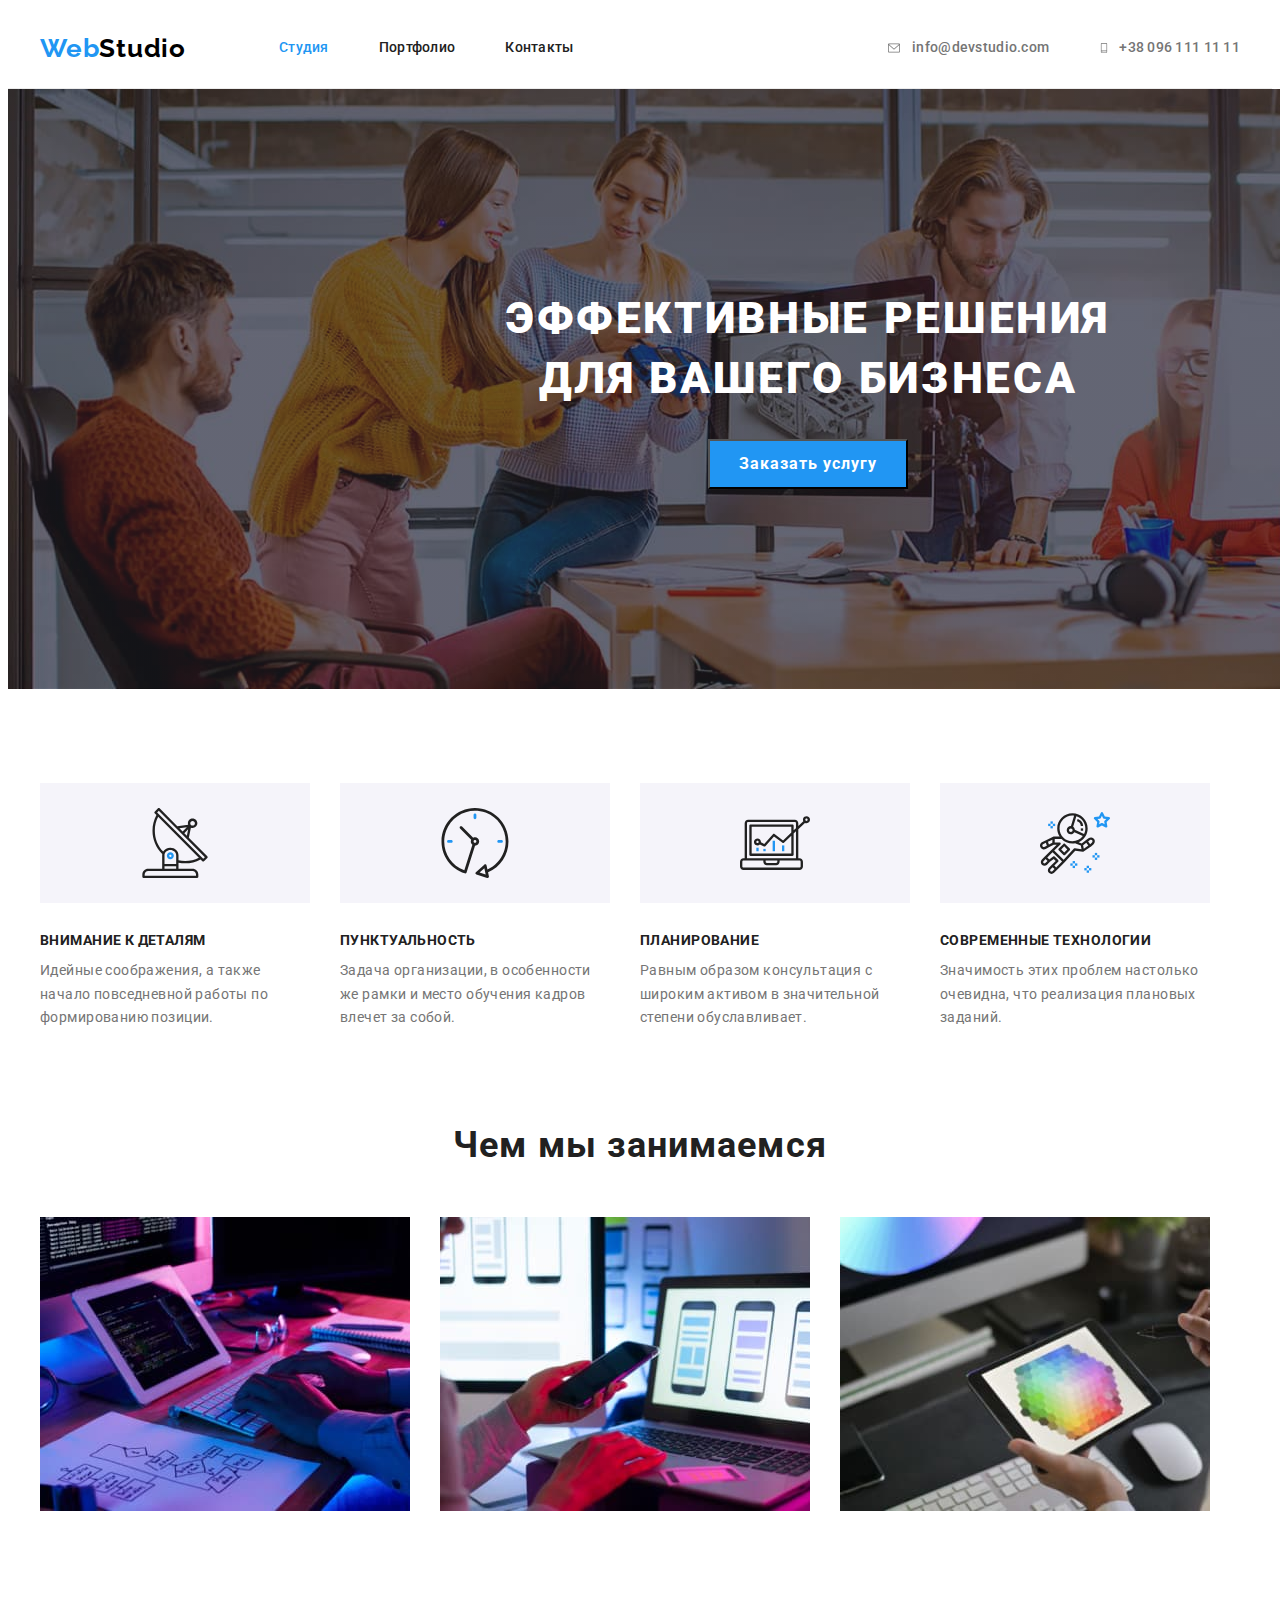
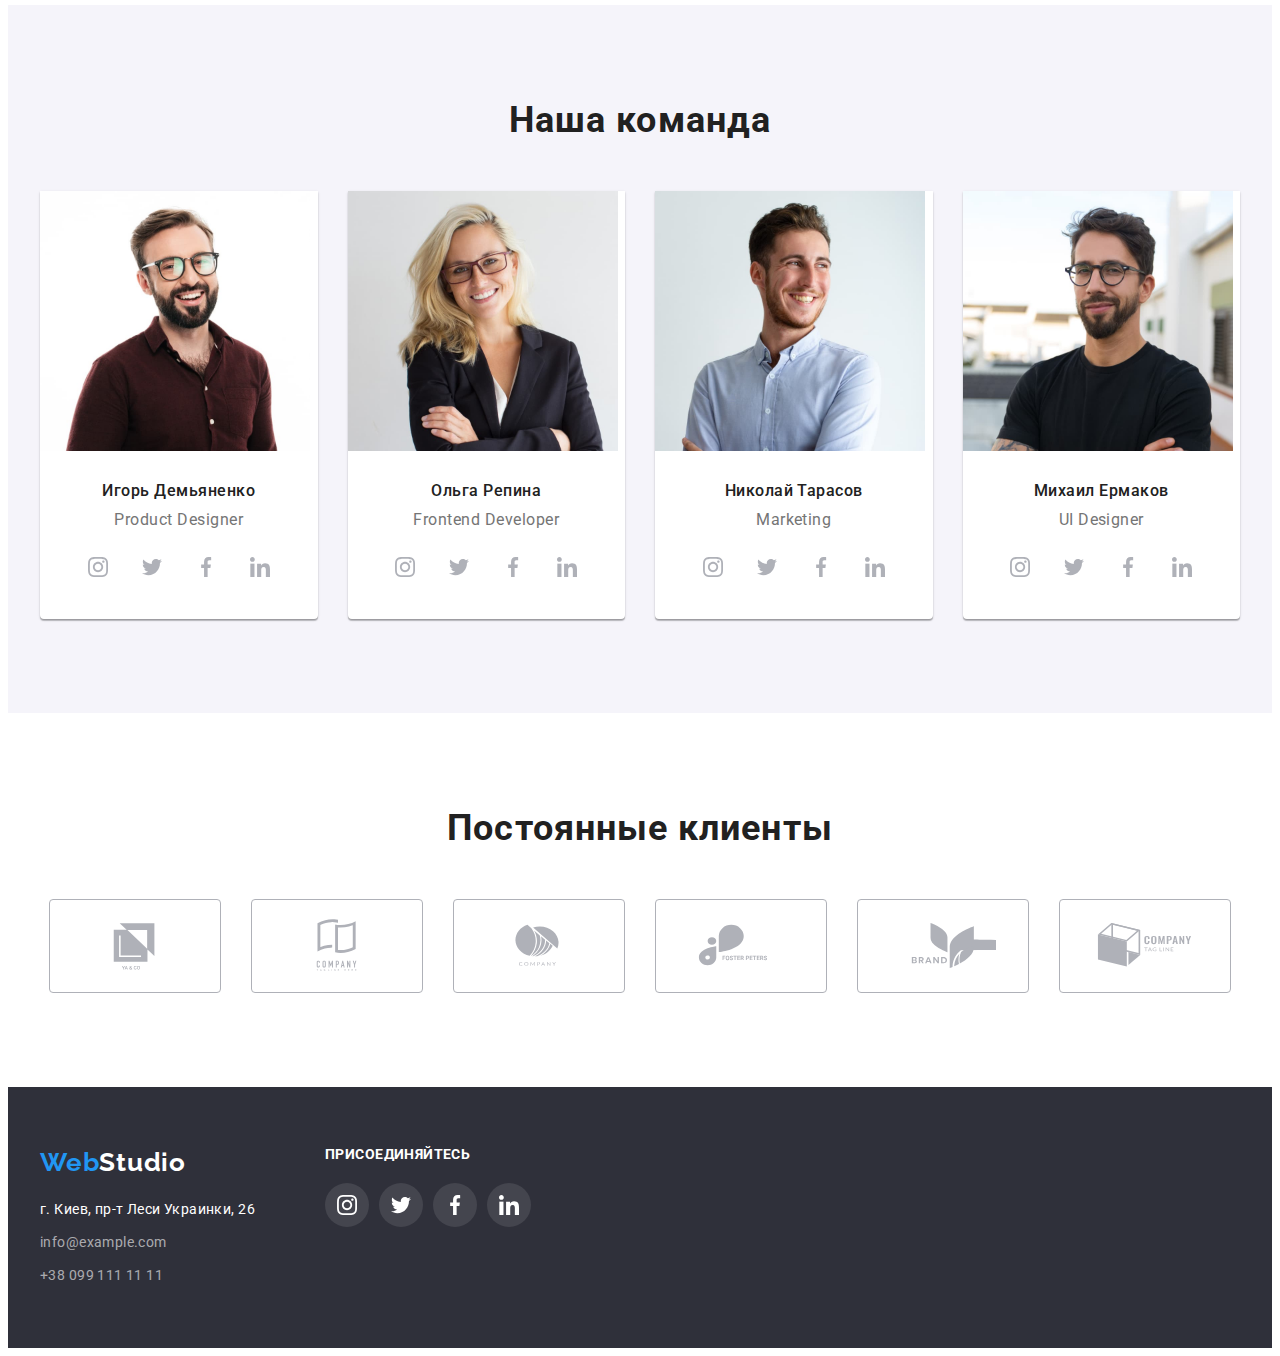
==== commit ead80b57: "hw-6" ====
--- a/index.html
+++ b/index.html
@@ -423,60 +423,71 @@
     <footer class="footer">
       <div class="footer-conteiner container">
         <div class="footer-contakts">
-        <a href="index.html" class="footer-logo link" lang="en"
-          ><span class="logo-first">Web</span>Studio</a
-        >
-        <address class="contacts-address">
-          <ul class="contacts-list list">
-            <li class="contacts-item">
-              <a
-                href="https://goo.gl/maps/6jQpvuKNeMGjy2xLA"
-                class="futer-address link"
-                target="_blank"
-                >г. Киев, пр-т Леси Украинки, 26</a
-              >
-            </li>
-            <li class="contacts-item">
-              <a href="mailto:info@example.com" class="futer-mail link"
-                >info@example.com</a
-              >
-            </li>
-            <li class="contacts-item">
-              <a href="tel:+380991111111" class="futer-tel link"
-                >+38 099 111 11 11</a
-              >
-            </li>
-          </ul>
-          <div class="footer-soc">
-            <h2 class="footer-soc-title">присоединяйтесь</h2>
-            <ul class="footer-soc-list list">
-              <li class="footer-soc-item">
-                <a href="" class="footer-soc-link">
-                  <svg class="footer-soc-icon" width="20" height="20">
-                    <use href="./images/icons/symbol-defs.svg#icon-instagram-2"></use></svg>
-                </a>
+          <a href="index.html" class="footer-logo link" lang="en"
+            ><span class="logo-first">Web</span>Studio</a
+          >
+          <address class="contacts-address">
+            <ul class="contacts-list list">
+              <li class="contacts-item">
+                <a
+                  href="https://goo.gl/maps/6jQpvuKNeMGjy2xLA"
+                  class="futer-address link"
+                  target="_blank"
+                  >г. Киев, пр-т Леси Украинки, 26</a
+                >
               </li>
-              <li class="footer-soc-item">
-                <a href="" class="footer-soc-link">
-                  <svg class="footer-soc-icon" width="20" height="20">
-                    <use href="./images/icons/symbol-defs.svg#icon-twitter"></use></svg>
-                </a>
+              <li class="contacts-item">
+                <a href="mailto:info@example.com" class="futer-mail link"
+                  >info@example.com</a
+                >
               </li>
-              <li class="footer-soc-item">
-                <a href="" class="footer-soc-link">
-                  <svg class="footer-soc-icon" width="20" height="20">
-                    <use href="./images/icons/symbol-defs.svg#icon-facebook"></use></svg>
-                </a>
-              </li>
-              <li class="footer-soc-item">
-                <a href="" class="footer-soc-link">
-                  <svg class="footer-soc-icon" width="20" height="20">
-                    <use href="./images/icons/symbol-defs.svg#icon-linkedin"></use></svg>
-                </a>
+              <li class="contacts-item">
+                <a href="tel:+380991111111" class="futer-tel link"
+                  >+38 099 111 11 11</a
+                >
               </li>
             </ul>
-          </div>
-        </address>
+          </address>
+        </div>
+        <div class="footer-soc">
+          <h2 class="footer-soc-title">присоединяйтесь</h2>
+          <ul class="footer-soc-list list">
+            <li class="footer-soc-item">
+              <a href="" class="footer-soc-link">
+                <svg class="footer-soc-icon" width="20" height="20">
+                  <use
+                    href="./images/icons/symbol-defs.svg#icon-instagram-2"
+                  ></use>
+                </svg>
+              </a>
+            </li>
+            <li class="footer-soc-item">
+              <a href="" class="footer-soc-link">
+                <svg class="footer-soc-icon" width="20" height="20">
+                  <use href="./images/icons/symbol-defs.svg#icon-twitter"></use>
+                </svg>
+              </a>
+            </li>
+            <li class="footer-soc-item">
+              <a href="" class="footer-soc-link">
+                <svg class="footer-soc-icon" width="20" height="20">
+                  <use
+                    href="./images/icons/symbol-defs.svg#icon-facebook"
+                  ></use>
+                </svg>
+              </a>
+            </li>
+            <li class="footer-soc-item">
+              <a href="" class="footer-soc-link">
+                <svg class="footer-soc-icon" width="20" height="20">
+                  <use
+                    href="./images/icons/symbol-defs.svg#icon-linkedin"
+                  ></use>
+                </svg>
+              </a>
+            </li>
+          </ul>
+        </div>
       </div>
     </footer>
   </body>
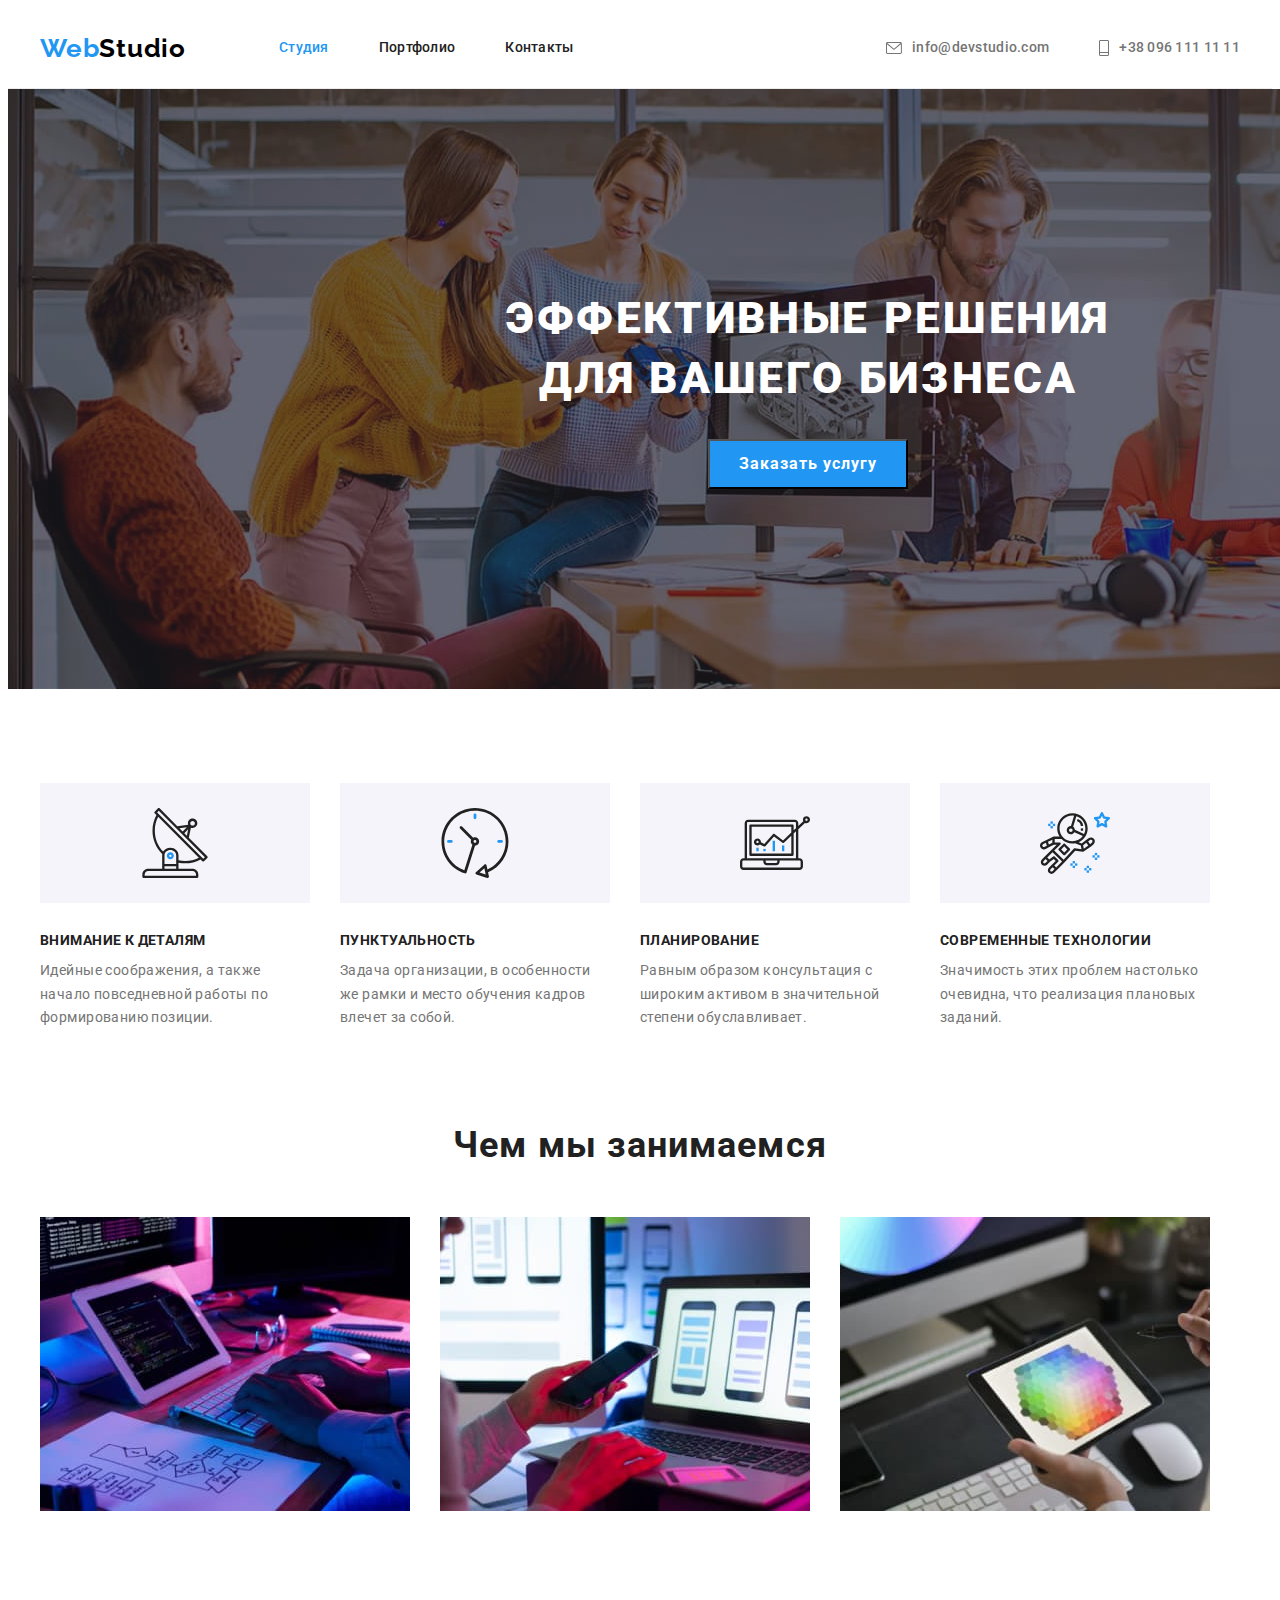
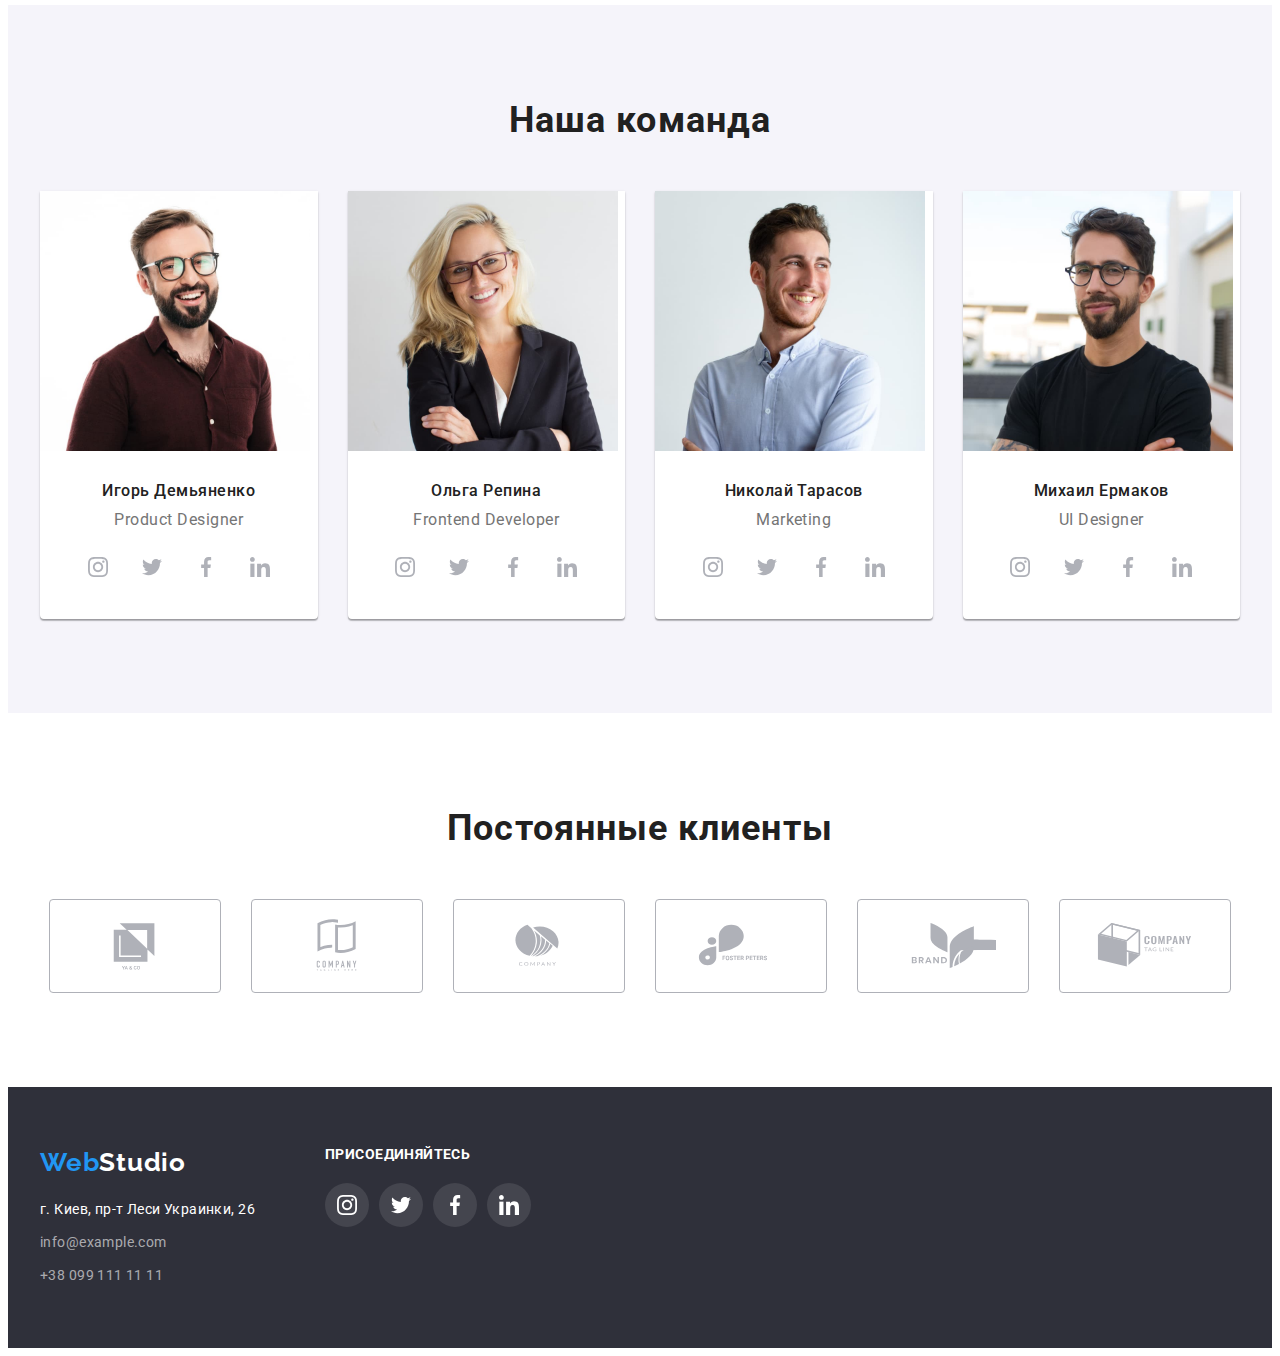
==== commit 14712c0c: "hw-7" ====
--- a/index.html
+++ b/index.html
@@ -53,9 +53,7 @@
             <li class="header-link">
               <a class="header-tel link" href="tel:+380961111111">
                 <svg class="header-icons" width="10" height="16">
-                  <use
-                    href="./images/icons/symbol-defs.svg#icon-smartphone"
-                  ></use>
+                  <use href="./images/icons/symbol-defs.svg#icon-vector"></use>
                 </svg>
                 +38 096 111 11 11</a
               >
